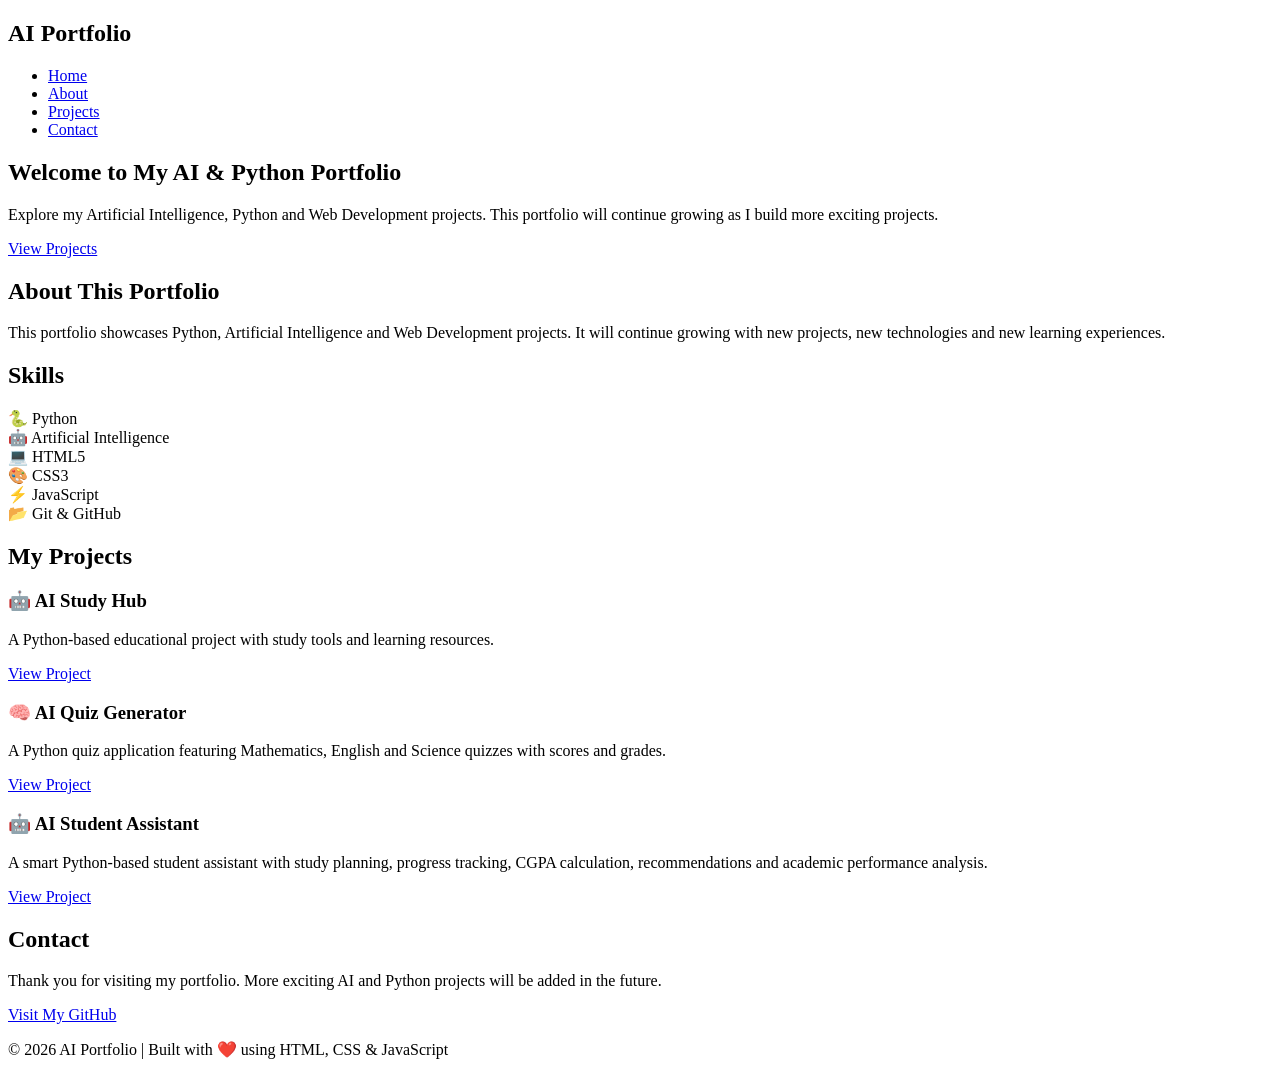
==== AI_Student_Assistant/website/index.html @ e968f08c "Add files via upload" ====
<!DOCTYPE html>
<html lang="en">

<head>
    <meta charset="UTF-8">
    <meta name="viewport" content="width=device-width, initial-scale=1.0">

    <title>AI Portfolio | Faiza Hanif</title>

    <link rel="stylesheet" href="style.css">

    <link href="https://fonts.googleapis.com/css2?family=Poppins:wght@300;400;500;600;700&display=swap" rel="stylesheet">
</head>

<body>

<header>

    <nav>

        <h2 class="logo">AI Portfolio</h2>

        <ul>

            <li><a href="#">Home</a></li>

            <li><a href="#about">About</a></li>

            <li><a href="#projects">Projects</a></li>

            <li><a href="#contact">Contact</a></li>

        </ul>

    </nav>

</header>

<section class="hero">

    <div class="hero-content">

        <h1>Welcome to My AI & Python Portfolio</h1>

        <p>
            Explore my Artificial Intelligence, Python and Web Development projects.
            This portfolio will continue growing as I build more exciting projects.
        </p>

        <a href="#projects" class="btn">
            View Projects
        </a>

    </div>

</section>
<!-- About Section -->

<section id="about" class="about">

    <h2>About This Portfolio</h2>

    <p>
        This portfolio showcases Python, Artificial Intelligence and Web Development projects.
        It will continue growing with new projects, new technologies and new learning experiences.
    </p>

</section>


<!-- Skills Section -->

<section class="skills">

    <h2>Skills</h2>

    <div class="skill-container">

        <div class="skill-card">🐍 Python</div>

        <div class="skill-card">🤖 Artificial Intelligence</div>

        <div class="skill-card">💻 HTML5</div>

        <div class="skill-card">🎨 CSS3</div>

        <div class="skill-card">⚡ JavaScript</div>

        <div class="skill-card">📂 Git & GitHub</div>

    </div>

</section>


<!-- Projects Section -->

<section id="projects" class="projects">

<h2>My Projects</h2>

<div class="project-container">

<div class="project-card">

<h3>🤖 AI Study Hub</h3>

<p>
A Python-based educational project with study tools and learning resources.
</p>

<a href="ai-study-hub.html" class="btn">
View Project
</a>

</div>


<div class="project-card">

<h3>🧠 AI Quiz Generator</h3>

<p>
A Python quiz application featuring Mathematics, English and Science quizzes with scores and grades.
</p>

<a href="ai-quiz-generator.html" class="btn">
View Project
</a>

</div>
<div class="project-card">

    <h3>🤖 AI Student Assistant</h3>

    <p>
        A smart Python-based student assistant with study planning,
        progress tracking, CGPA calculation, recommendations and
        academic performance analysis.
    </p>

    <a href="AI_Student_Assistant/Website/index.html" class="btn">
        View Project
    </a>

</div>

</div>

</section>
<!-- Contact Section -->

<section id="contact" class="contact">

    <h2>Contact</h2>

    <p>
        Thank you for visiting my portfolio.
        More exciting AI and Python projects will be added in the future.
    </p>

    <a href="https://github.com/Faizahanif-math" target="_blank" class="btn">
        Visit My GitHub
    </a>

</section>


<!-- Footer -->

<footer>

    <p>
        © 2026 AI Portfolio | Built with ❤️ using HTML, CSS & JavaScript
    </p>

</footer>
<script src="script.js"></script>

</body>

</html>
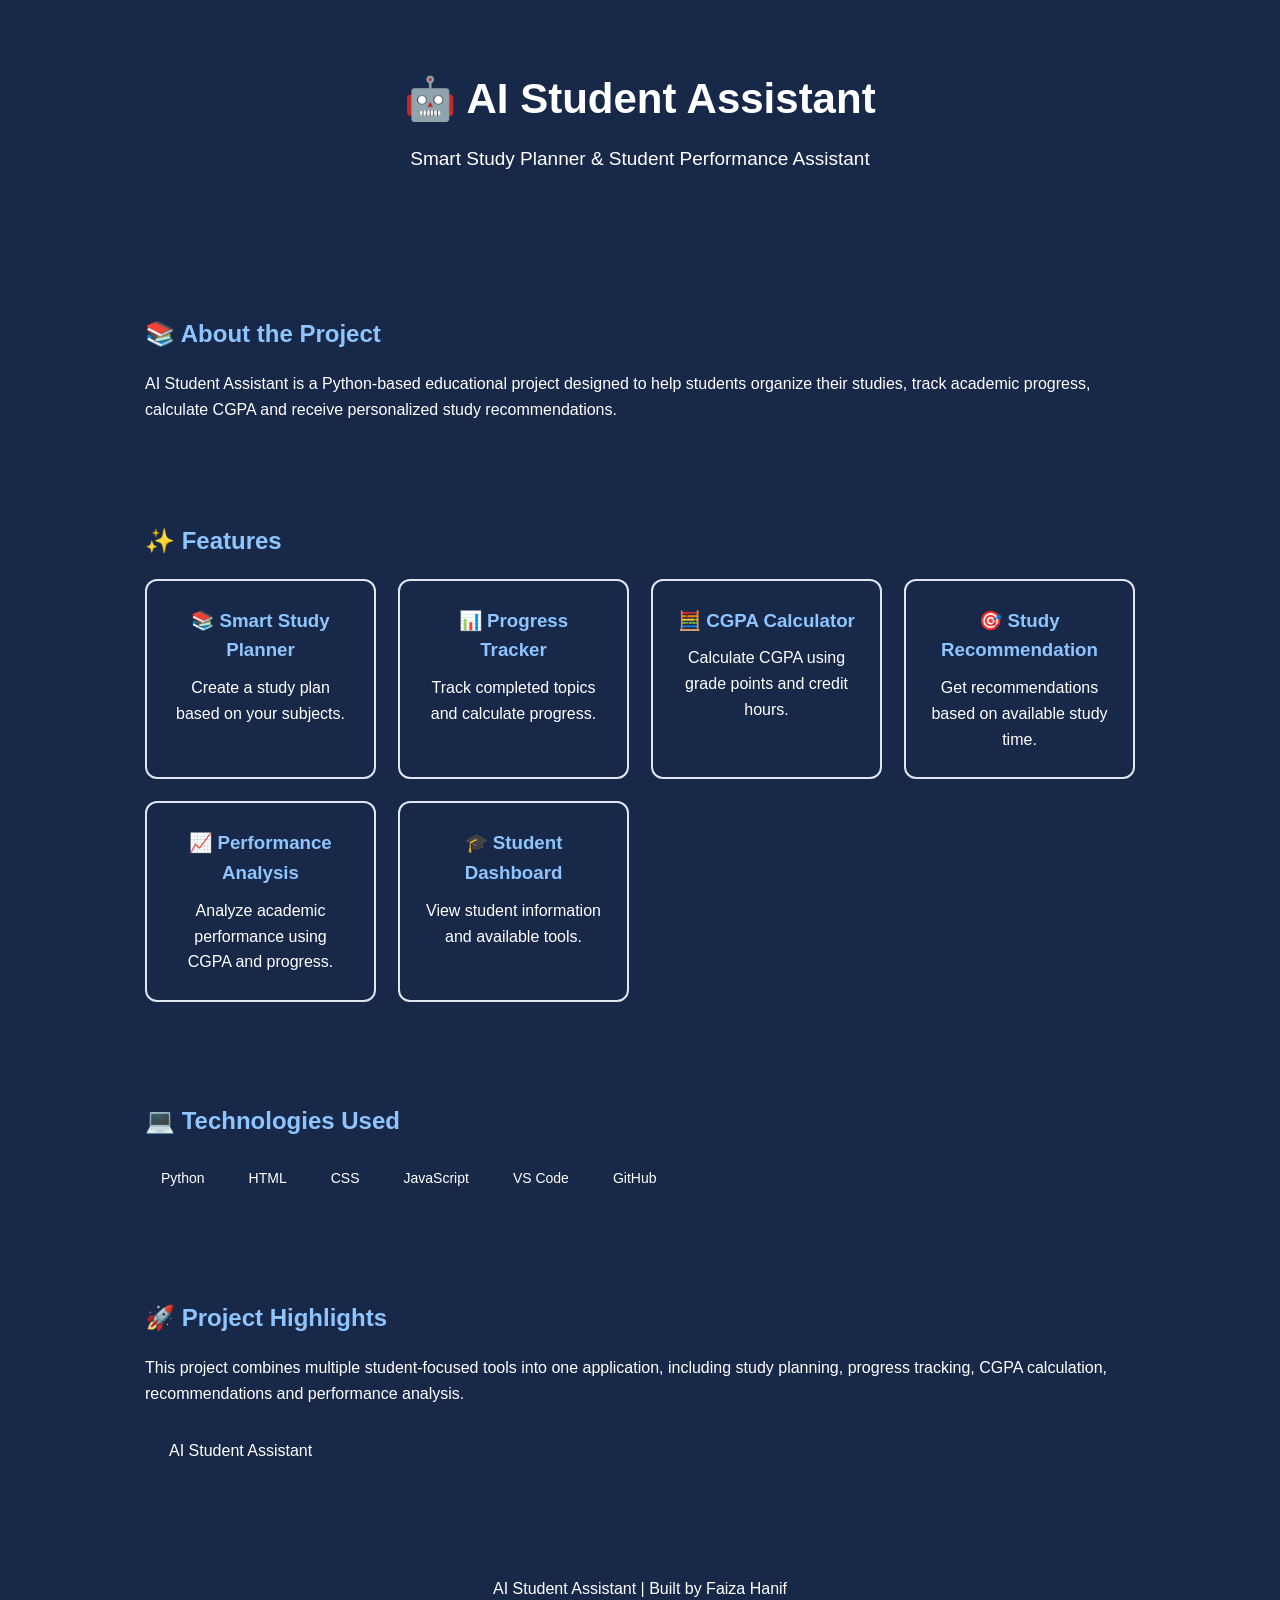
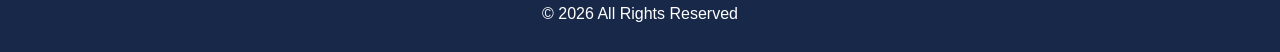
==== commit 48624a13: "Add files via upload" ====
--- a/AI_Student_Assistant/website/index.html
+++ b/AI_Student_Assistant/website/index.html
@@ -1,182 +1,224 @@
 <!DOCTYPE html>
 <html lang="en">
-
 <head>
     <meta charset="UTF-8">
     <meta name="viewport" content="width=device-width, initial-scale=1.0">
 
-    <title>AI Portfolio | Faiza Hanif</title>
-
-    <link rel="stylesheet" href="style.css">
-
-    <link href="https://fonts.googleapis.com/css2?family=Poppins:wght@300;400;500;600;700&display=swap" rel="stylesheet">
+    <title>AI Student Assistant | Faiza Hanif</title>
+
+    <style>
+        * {
+            box-sizing: border-box;
+            margin: 0;
+            padding: 0;
+        }
+
+        body {
+            font-family: Arial, sans-serif;
+            background: #182848;
+            color: #222;
+            line-height: 1.6;
+        }
+
+        header {
+            background: #182848;
+            color: white;
+            text-align: center;
+            padding: 65px 20px;
+        }
+
+        header h1 {
+            font-size: 42px;
+            margin-bottom: 12px;
+        }
+
+        header p {
+            font-size: 19px;
+        }
+
+        .container {
+            max-width: 1100px;
+            margin: 40px auto;
+            padding: 0 20px;
+        }
+
+        section {
+            background: #182848;
+            color:white;
+            margin-bottom: 30px;
+            padding: 35px;
+            border-radius: 15px;
+    
+        }
+
+        h2 {
+            color: #8ec5ff;
+            margin-bottom: 18px;
+        }
+
+        .features {
+            display: grid;
+            grid-template-columns: repeat(auto-fit, minmax(230px, 1fr));
+            gap: 22px;
+        }
+
+        .card {
+            background: #182848;
+            Color:White;
+            border: 2px solid #e1e5ef;
+            padding: 25px;
+            border-radius: 12px;
+            text-align: center;
+            transition: 0.3s;
+        }
+
+        .card:hover {
+            transform: translateY(-5px);
+            box-shadow: 0 8px 18px rgba(0, 0, 0, 0.12);
+        }
+
+        .card h3 {
+            color: #8ec5ff;
+            margin-bottom: 10px;
+        }
+
+        .technology {
+            display: flex;
+            flex-wrap: wrap;
+            gap: 12px;
+        }
+
+        .tech {
+            background: #182848;
+            color: white;
+            padding: 9px 16px;
+            border-radius: 20px;
+            font-size: 14px;
+        }
+
+        .btn {
+            display: inline-block;
+            margin-top: 20px;
+            padding: 12px 24px;
+            background: #182848;
+            color: white;
+            text-decoration: none;
+            border-radius: 8px;
+        }
+
+        .btn:hover {
+            background: #263b68;
+        }
+
+        footer {
+            background: #182848;
+            color: white;
+            text-align: center;
+            padding: 25px;
+            margin-top: 40px;
+        }
+
+        @media (max-width: 600px) {
+            header h1 {
+                font-size: 32px;
+            }
+
+            section {
+                padding: 25px 20px;
+            }
+        }
+    </style>
 </head>
 
 <body>
 
-<header>
-
-    <nav>
-
-        <h2 class="logo">AI Portfolio</h2>
-
-        <ul>
-
-            <li><a href="#">Home</a></li>
-
-            <li><a href="#about">About</a></li>
-
-            <li><a href="#projects">Projects</a></li>
-
-            <li><a href="#contact">Contact</a></li>
-
-        </ul>
-
-    </nav>
-
-</header>
-
-<section class="hero">
-
-    <div class="hero-content">
-
-        <h1>Welcome to My AI & Python Portfolio</h1>
-
-        <p>
-            Explore my Artificial Intelligence, Python and Web Development projects.
-            This portfolio will continue growing as I build more exciting projects.
-        </p>
-
-        <a href="#projects" class="btn">
-            View Projects
-        </a>
+    <header>
+        <h1>🤖 AI Student Assistant</h1>
+        <p>Smart Study Planner & Student Performance Assistant</p>
+    </header>
+
+    <div class="container">
+
+        <section>
+            <h2>📚 About the Project</h2>
+
+            <p>
+                AI Student Assistant is a Python-based educational project
+                designed to help students organize their studies, track
+                academic progress, calculate CGPA and receive personalized
+                study recommendations.
+            </p>
+        </section>
+
+        <section>
+            <h2>✨ Features</h2>
+
+            <div class="features">
+
+                <div class="card">
+                    <h3>📚 Smart Study Planner</h3>
+                    <p>Create a study plan based on your subjects.</p>
+                </div>
+
+                <div class="card">
+                    <h3>📊 Progress Tracker</h3>
+                    <p>Track completed topics and calculate progress.</p>
+                </div>
+
+                <div class="card">
+                    <h3>🧮 CGPA Calculator</h3>
+                    <p>Calculate CGPA using grade points and credit hours.</p>
+                </div>
+
+                <div class="card">
+                    <h3>🎯 Study Recommendation</h3>
+                    <p>Get recommendations based on available study time.</p>
+                </div>
+
+                <div class="card">
+                    <h3>📈 Performance Analysis</h3>
+                    <p>Analyze academic performance using CGPA and progress.</p>
+                </div>
+
+                <div class="card">
+                    <h3>🎓 Student Dashboard</h3>
+                    <p>View student information and available tools.</p>
+                </div>
+
+            </div>
+        </section>
+
+        <section>
+            <h2>💻 Technologies Used</h2>
+
+            <div class="technology">
+                <span class="tech">Python</span>
+                <span class="tech">HTML</span>
+                <span class="tech">CSS</span>
+                <span class="tech">JavaScript</span>
+                <span class="tech">VS Code</span>
+                <span class="tech">GitHub</span>
+            </div>
+        </section>
+
+        <section>
+            <h2>🚀 Project Highlights</h2>
+
+            <p>
+                This project combines multiple student-focused tools into
+                one application, including study planning, progress tracking,
+                CGPA calculation, recommendations and performance analysis.
+            </p>
+
+            <a href="#" class="btn">AI Student Assistant</a>
+        </section>
 
     </div>
 
-</section>
-<!-- About Section -->
-
-<section id="about" class="about">
-
-    <h2>About This Portfolio</h2>
-
-    <p>
-        This portfolio showcases Python, Artificial Intelligence and Web Development projects.
-        It will continue growing with new projects, new technologies and new learning experiences.
-    </p>
-
-</section>
-
-
-<!-- Skills Section -->
-
-<section class="skills">
-
-    <h2>Skills</h2>
-
-    <div class="skill-container">
-
-        <div class="skill-card">🐍 Python</div>
-
-        <div class="skill-card">🤖 Artificial Intelligence</div>
-
-        <div class="skill-card">💻 HTML5</div>
-
-        <div class="skill-card">🎨 CSS3</div>
-
-        <div class="skill-card">⚡ JavaScript</div>
-
-        <div class="skill-card">📂 Git & GitHub</div>
-
-    </div>
-
-</section>
-
-
-<!-- Projects Section -->
-
-<section id="projects" class="projects">
-
-<h2>My Projects</h2>
-
-<div class="project-container">
-
-<div class="project-card">
-
-<h3>🤖 AI Study Hub</h3>
-
-<p>
-A Python-based educational project with study tools and learning resources.
-</p>
-
-<a href="ai-study-hub.html" class="btn">
-View Project
-</a>
-
-</div>
-
-
-<div class="project-card">
-
-<h3>🧠 AI Quiz Generator</h3>
-
-<p>
-A Python quiz application featuring Mathematics, English and Science quizzes with scores and grades.
-</p>
-
-<a href="ai-quiz-generator.html" class="btn">
-View Project
-</a>
-
-</div>
-<div class="project-card">
-
-    <h3>🤖 AI Student Assistant</h3>
-
-    <p>
-        A smart Python-based student assistant with study planning,
-        progress tracking, CGPA calculation, recommendations and
-        academic performance analysis.
-    </p>
-
-    <a href="AI_Student_Assistant/Website/index.html" class="btn">
-        View Project
-    </a>
-
-</div>
-
-</div>
-
-</section>
-<!-- Contact Section -->
-
-<section id="contact" class="contact">
-
-    <h2>Contact</h2>
-
-    <p>
-        Thank you for visiting my portfolio.
-        More exciting AI and Python projects will be added in the future.
-    </p>
-
-    <a href="https://github.com/Faizahanif-math" target="_blank" class="btn">
-        Visit My GitHub
-    </a>
-
-</section>
-
-
-<!-- Footer -->
-
-<footer>
-
-    <p>
-        © 2026 AI Portfolio | Built with ❤️ using HTML, CSS & JavaScript
-    </p>
-
-</footer>
-<script src="script.js"></script>
+    <footer>
+        <p>AI Student Assistant | Built by Faiza Hanif</p>
+        <p>© 2026 All Rights Reserved</p>
+    </footer>
 
 </body>
-
 </html>
